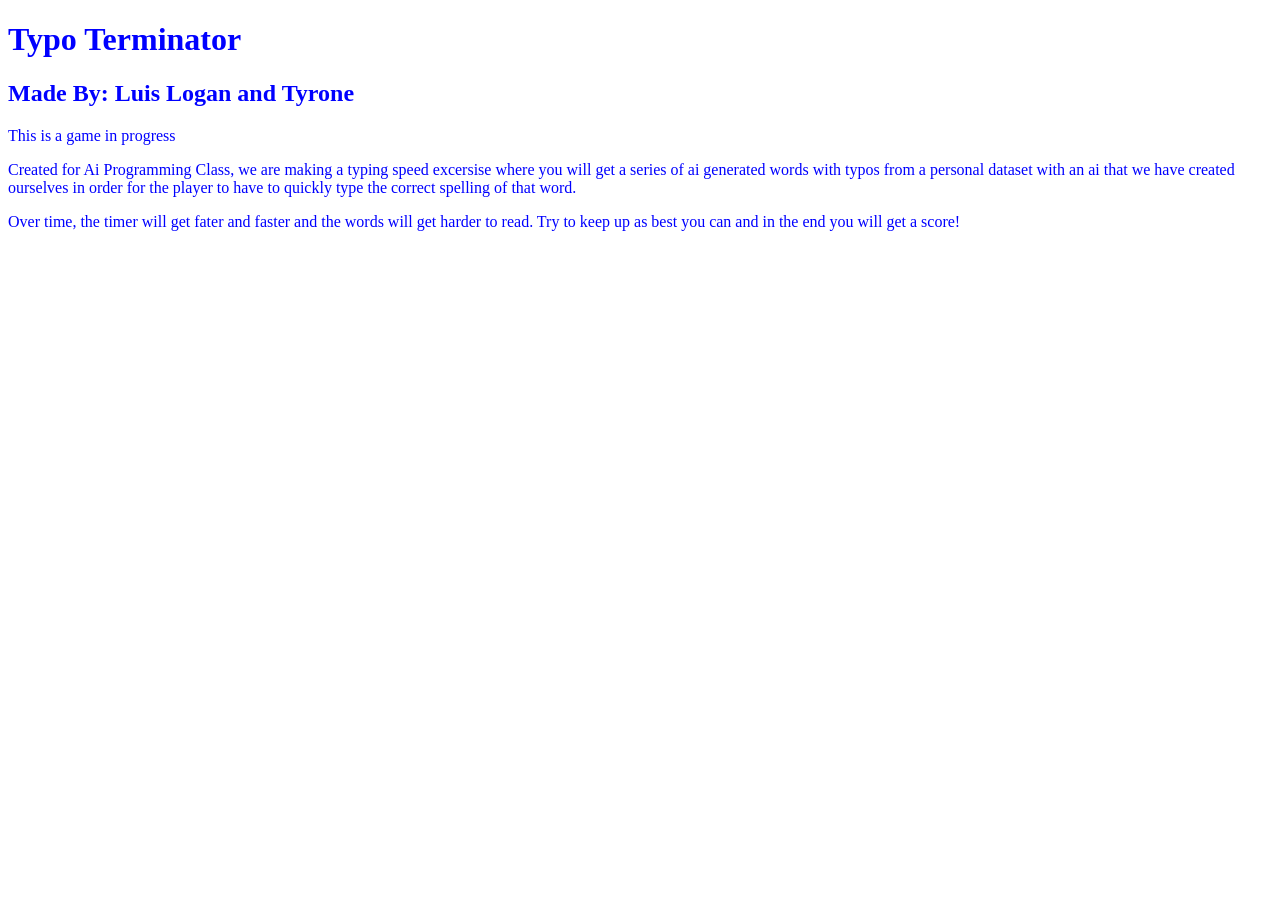
==== about.html @ f0d40fbe "basic styles, an about page" ====
<!DOCTYPE html>
<html lang="en">
<head>
    <meta charset="UTF-8">
    <meta name="viewport" content="width=device-width, initial-scale=1.0">
    <title>Document</title>
    <link rel="stylesheet" href="css/style.css">
    <link rel="stylesheet" href="css/about.css">
</head>
<body>
    <h1>Typo Terminator</h1>
    <h2>Made By: Luis Logan and Tyrone</h2>
    <p>This is a game in progress</p>
    <p>
        Created for Ai Programming Class, we are making a typing speed excersise where you will get a series of ai generated words with typos from a personal dataset with an ai that we have created ourselves in order for the player to have to quickly type the correct spelling of that word.
    </p>
    <p>
        Over time, the timer will get fater and faster and the words will get harder to read. Try to keep up as best you can and in the end you will get a score!
    </p>
</body>
</html>
---- css/style.css ----
body{
    color: blue;
}

.container {
    text-align: center;
    margin-top: 50px;
    font-family: Arial, sans-serif;
}

button {
    padding: 10px 20px;
    font-size: 18px;
    background-color: #4CAF50;
    color: white;
    border: none;
    border-radius: 5px;
    cursor: pointer;
}

button:hover {
    background-color: #45a049;
}
---- css/about.css ----
:root{
    --light: #EEEEFF;
    --med: #9FB4C7;
    --dark: #28587B;
    --purple: #7F7CAF;
    --dark-purple:#330C2F;
    --green: #9FB798;
}

@font-face {
    font-family: "main";
    src: url("fonts/TTMedium.ttf");
}
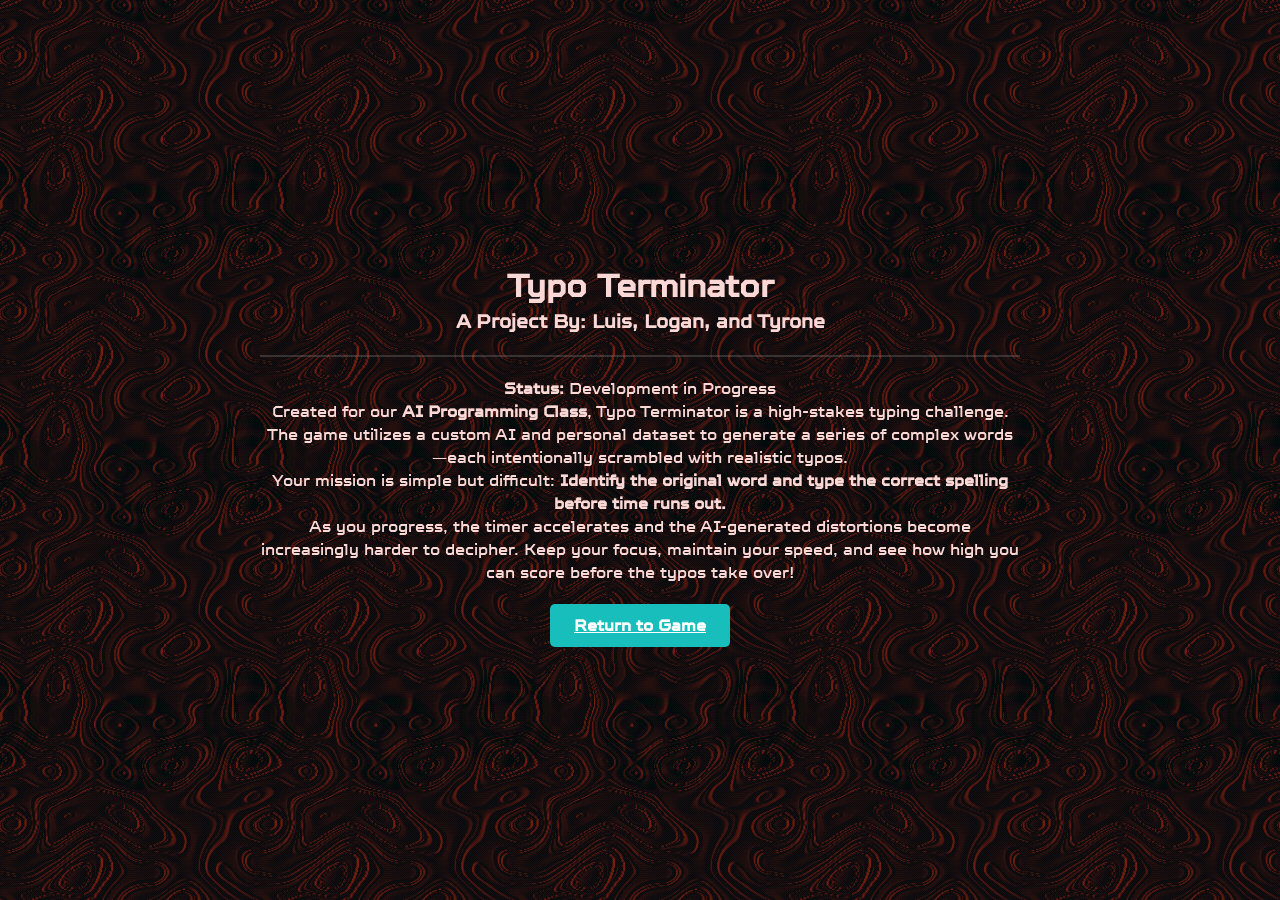
==== commit e510671d: "about update" ====
--- a/about.html
+++ b/about.html
@@ -3,19 +3,38 @@
 <head>
     <meta charset="UTF-8">
     <meta name="viewport" content="width=device-width, initial-scale=1.0">
-    <title>Document</title>
+    <title>About | Typo Terminator</title>
     <link rel="stylesheet" href="css/style.css">
     <link rel="stylesheet" href="css/about.css">
 </head>
 <body>
-    <h1>Typo Terminator</h1>
-    <h2>Made By: Luis Logan and Tyrone</h2>
-    <p>This is a game in progress</p>
-    <p>
-        Created for Ai Programming Class, we are making a typing speed excersise where you will get a series of ai generated words with typos from a personal dataset with an ai that we have created ourselves in order for the player to have to quickly type the correct spelling of that word.
-    </p>
-    <p>
-        Over time, the timer will get fater and faster and the words will get harder to read. Try to keep up as best you can and in the end you will get a score!
-    </p>
+    <div class="container">
+        <h1>Typo Terminator</h1>
+        <h3>A Project By: Luis, Logan, and Tyrone</h3>
+        
+        <hr style="border: 1px solid var(--muted); margin: 20px 0; opacity: 0.3;">
+
+        <p><strong>Status:</strong> Development in Progress</p>
+        
+        <p>
+            Created for our <strong>AI Programming Class</strong>, Typo Terminator is a high-stakes typing challenge. 
+            The game utilizes a custom AI and personal dataset to generate a series of complex words—each intentionally 
+            scrambled with realistic typos.
+        </p>
+
+        <p>
+            Your mission is simple but difficult: <strong>Identify the original word and type the correct spelling 
+            before time runs out.</strong>
+        </p>
+
+        <p>
+            As you progress, the timer accelerates and the AI-generated distortions become increasingly harder to decipher. 
+            Keep your focus, maintain your speed, and see how high you can score before the typos take over!
+        </p>
+
+        <div style="margin-top: 30px;">
+            <a href="index.html" class="btn btn-green">Return to Game</a>
+        </div>
+    </div>
 </body>
 </html>
--- a/css/style.css
+++ b/css/style.css
@@ -1,23 +1,196 @@
-body{
-    color: blue;
-}
+/* ── Typo Terminator – style.css ── */
 
-.container {
+:root {
+    --bg:      #2E282A;
+    --fg:      #FAD8D6;
+    --accent:  #17BEBB;
+    --danger:  #EF3E36;
+    --warn:    #EDB88B;
+    --muted:   #888;
+    --border:  #FAD8D6;
+    --radius:  5px;
+  }
+  
+  *, *::before, *::after { box-sizing: border-box; margin: 0; padding: 0; }
+  
+  @font-face{
+      font-family: 'mine';
+      src: url(fonts/TTMedium.ttf);
+  }
+
+
+  body {
+    background: var(--bg);
+    background-image: url(../img/555.gif);
+    color: var(--fg);
+    font-family: 'mine';
+    min-height: 100vh;
+    display: flex;
+    align-items: center;
+    justify-content: center;
+  }
+  
+  .container {
+    max-width: 800px;
+    width: 100%;
+    padding: 40px 20px;
     text-align: center;
-    margin-top: 50px;
-    font-family: Arial, sans-serif;
-}
+  }
+  
+  /* ── HUD ── */
+  .hud {
+    display: flex;
+    justify-content: center;
+    gap: 30px;
+    margin-bottom: 20px;
+    font-size: 1.1rem;
+  }
+  .hud span { color: var(--muted); }
+  .hud strong { color: var(--fg); }
+  
+  /* ── Lives ── */
+  #LivesDisplay { font-size: 1.4rem; margin-bottom: 10px; }
+  
+  /* ── Top bar (difficulty + timer) ── */
+  .top-bar {
+    display: flex;
+    justify-content: center;
+    gap: 20px;
+    align-items: center;
+    margin-bottom: 20px;
+  }
+  
+  select {
+    padding: 10px;
+    font-size: 1.1rem;
+    background: #222;
+    color: var(--fg);
+    border: 2px solid var(--border);
+    border-radius: var(--radius);
+  }
+  
+  #TimerDisplay {
+    font-size: 1.4rem;
+    font-weight: bold;
+    color: var(--danger);
+    min-width: 100px;
+  }
+  
+  /* ── Timer bar ── */
+  #TimerBar {
+    width: 80%;
+    height: 6px;
+    background: #333;
+    border-radius: 3px;
+    margin: 0 auto 20px;
+    overflow: hidden;
+  }
+  #TimerBarFill {
+    height: 100%;
+    width: 100%;
+    background: var(--accent);
+    transition: width 1s linear, background 1s linear;
+  }
+  
+  /* ── Word display ── */
+  #WordDisplay {
+    font-size: 3rem;
+    letter-spacing: 4px;
+    margin: 20px 0;
+    min-height: 60px;
+  }
+  
+  /* ── Input ── */
+  #UserTypingBox {
+    width: 80%;
+    padding: 15px;
+    font-size: 1.5rem;
+    background: transparent;
+    color: var(--fg);
+    border: 2px solid var(--border);
+    border-radius: var(--radius);
+    text-align: center;
+    outline: none;
+  }
+  #UserTypingBox:disabled { opacity: 0.4; cursor: not-allowed; }
+  
+  /* ── Buttons ── */
+  .btn {
+    padding: 10px 24px;
+    font-size: 1rem;
+    cursor: pointer;
+    border: none;
+    border-radius: var(--radius);
+    margin: 5px;
+    font-weight: bold;
+    transition: opacity 0.15s;
+  }
+  .btn:hover { opacity: 0.85; }
+  .btn:disabled { opacity: 0.4; cursor: not-allowed; }
+  .btn-green  { background: var(--accent); color: #fff; }
+  .btn-red    { background: var(--danger); color: #fff; }
+  
+  /* ── Feedback message ── */
+  #Feedback {
+    min-height: 28px;
+    font-size: 1rem;
+    margin-top: 12px;
+    transition: color 0.2s;
+  }
+  
+  /* ── Game Over overlay ── */
+  #GameOverScreen {
+    display: none;
+    flex-direction: column;
+    align-items: center;
+    gap: 16px;
+    animation: fadeIn 0.4s ease;
+  }
+  #GameOverScreen.visible { display: flex; }
+  
+  #GameOverScreen h2 {
+    font-size: 2.5rem;
+    color: var(--danger);
+    letter-spacing: 4px;
+  }
+  
+  #FinalStats { font-size: 1.2rem; line-height: 2; color: var(--muted); }
+  #FinalStats strong { color: var(--fg); }
+  
+  /* ── Gameplay area ── */
+  #GameArea { display: block; }
+  #GameArea.hidden { display: none; }
+  
+  /* ── Misc ── */
+  @keyframes fadeIn {
+    from { opacity: 0; transform: translateY(10px); }
+    to   { opacity: 1; transform: translateY(0); }
+  }
+  
+  .flash-wrong { border-color: var(--danger) !important; }
+  .flash-right { border-color: var(--accent) !important; }
 
-button {
-    padding: 10px 20px;
-    font-size: 18px;
-    background-color: #4CAF50;
-    color: white;
-    border: none;
-    border-radius: 5px;
-    cursor: pointer;
-}
-
-button:hover {
-    background-color: #45a049;
-}
+  /* ── Loading screen ── */
+  #LoadingScreen { margin: 30px 0; }
+  #LoadingText   { font-size: 1.1rem; margin-bottom: 6px; }
+  #LoadingCurrentWord {
+    font-size: 0.85rem;
+    color: var(--muted);
+    margin-bottom: 12px;
+    font-style: italic;
+  }
+  #LoadingBarTrack {
+    width: 80%;
+    height: 6px;
+    background: #333;
+    border-radius: 3px;
+    margin: 0 auto;
+    overflow: hidden;
+  }
+  #LoadingBar {
+    height: 100%;
+    width: 0%;
+    background: var(--accent);
+    transition: width 0.3s ease;
+  }
+  .hidden { display: none !important; }
